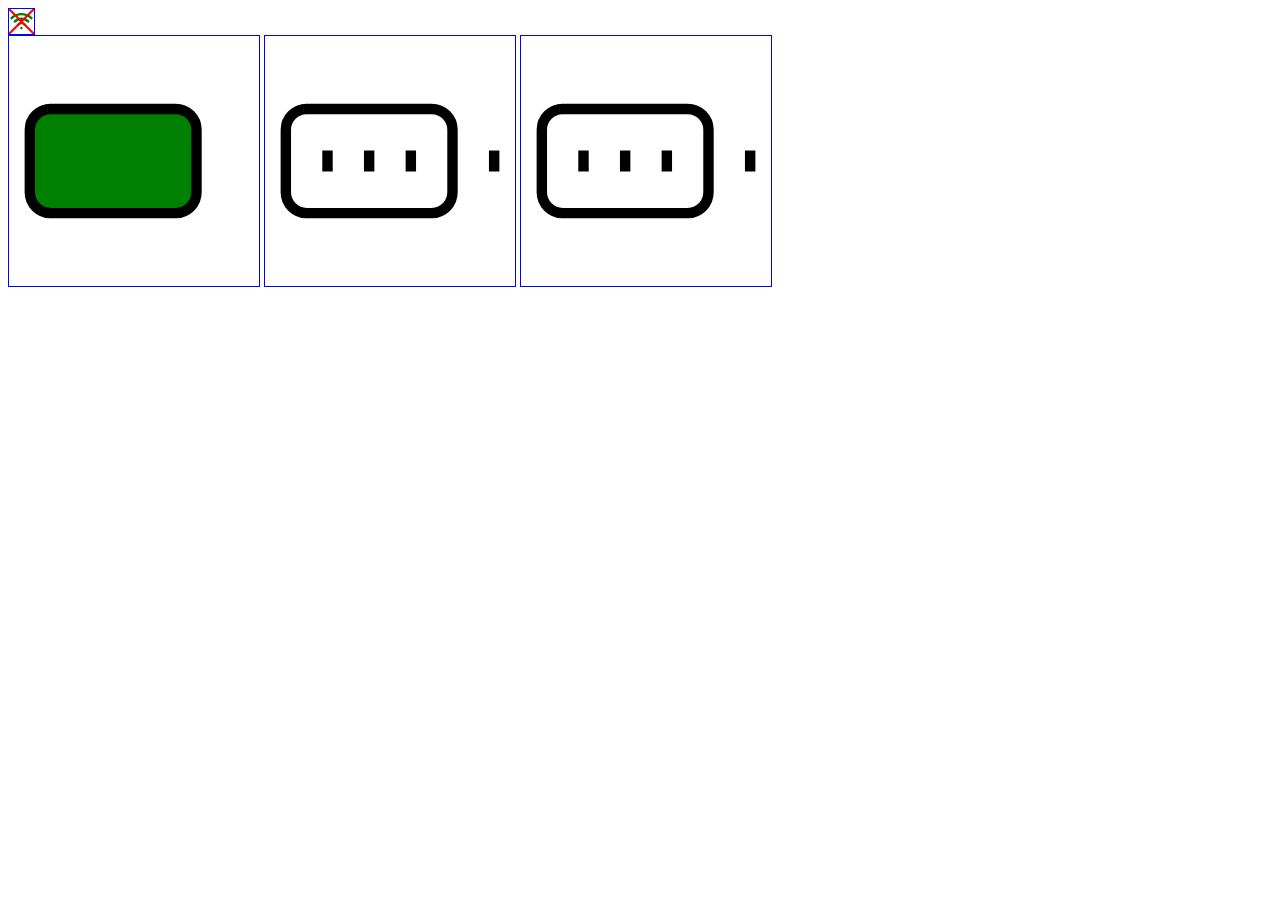
==== WiFi_Icon.html @ 245d0821 "svg icons" ====
<html>
    <body>
    <svg class="icon-signal-strength" style="height: 25px;width: 25px; border: 1px solid blue;"
    xmlns="http://www.w3.org/2000/svg" viewBox="0 0 24 24" fill="green" stroke-width="4">
    <path class="bar3" d="M1.371 8.143 c5.858-5.857 15.356-5.857 21.214 0 a.75.75 0 0 1 0 1.061l-.53.53 a.75.75 0 0 1-1.061 0 c-4.98-4.979-13.053-4.979-18.032 0 a.75.75 0 0 1-1.06 0l-.53-.53 a.75.75 0 0 1 0-1.06" />
    <path class="bar2" d="M4.582 11.300 c4.1-4.1 10.749-4.1 14.85 0 a.75.75 0 0 1 0 1.061l-.53.53 a.75.75 0 0 1-1.062 0 a8.25 8.25 0 0 0-11.667 0 a.75.75 0 0 1-1.06 0l-.53-.53a.75.75 0 0 1 0-1.06" />
    <path class="bar1" d="M7.754 14.482 a6 6 0 0 1 8.486 0 a.75.75 0 0 1 0 1.061l-.53.53 a.75.75 0 0 1-1.061 0 a3.75 3.75 0 0 0-5.304 0 a.75.75 0 0 1-1.06 0 l-.53-.53 a.75.75 0 0 1 0-1.06" />
    <path class="bar0" d="M10.900 17.682 a1.5 1.5 0 0 1 2.122 0 a.75.75 0 0 1 0 1.061l-.53.53 a.75.75 0 0 1-1.061 0 l-.53-.53 a.75.75 0 0 1 0-1.06" />
    <path class="cross_out" stroke-width="2" stroke="red" d="M0 0 L24 24 M0 24 L24 0" />
  </svg>
  <br />

  <svg class="icon-signal-strength" style="height: 250px;width: 250px; border: 1px solid blue;"
  xmlns="http://www.w3.org/2000/svg" viewBox="0 0 24 24" fill="green" stroke-width="1"
  fill="none"
  stroke="currentColor"
  strokeLinecap="round"
  strokeLinejoin="round"
  viewBox="0 0 24 24"
>
  <path d="M4 7 H16 A2 2 0 0 1 18 9 V15 A2 2 0 0 1 16 17 H4 A2 2 0 0 1 2 15 V9 A2 2 0 0 1 4 7 z" />
  <xpath d="M22 11v2M6 11v2M10 11v2M14 11v2" />
</svg>

<svg class="svg-icon battery-level" style="height: 250px;width: 250px; border: 1px solid blue;"
fill="none"
stroke="currentColor"
strokeLinecap="round"
strokeLinejoin="round"
strokeWidth={2}
viewBox="0 0 24 24"
height="1em"
width="1em"
{...props}
>
<path d="M4 7 H16 A2 2 0 0 1 18 9 V15 A2 2 0 0 1 16 17 H4 A2 2 0 0 1 2 15 V9 A2 2 0 0 1 4 7 z" />
<path d="M22 11v2M6 11v2M10 11v2M14 11v2" />
</svg>
    </body>
</html>


    <svg class="svg-icon battery-level" style="height: 250px;width: 250px; border: 1px solid blue;"
      fill="none"
      stroke="currentColor"
      strokeLinecap="round"
      strokeLinejoin="round"
      strokeWidth={2}
      viewBox="0 0 24 24"
      height="1em"
      width="1em"
      {...props}
    >
      <path d="M4 7 H16 A2 2 0 0 1 18 9 V15 A2 2 0 0 1 16 17 H4 A2 2 0 0 1 2 15 V9 A2 2 0 0 1 4 7 z" />
      <path d="M22 11v2M6 11v2M10 11v2M14 11v2" />
    </svg>
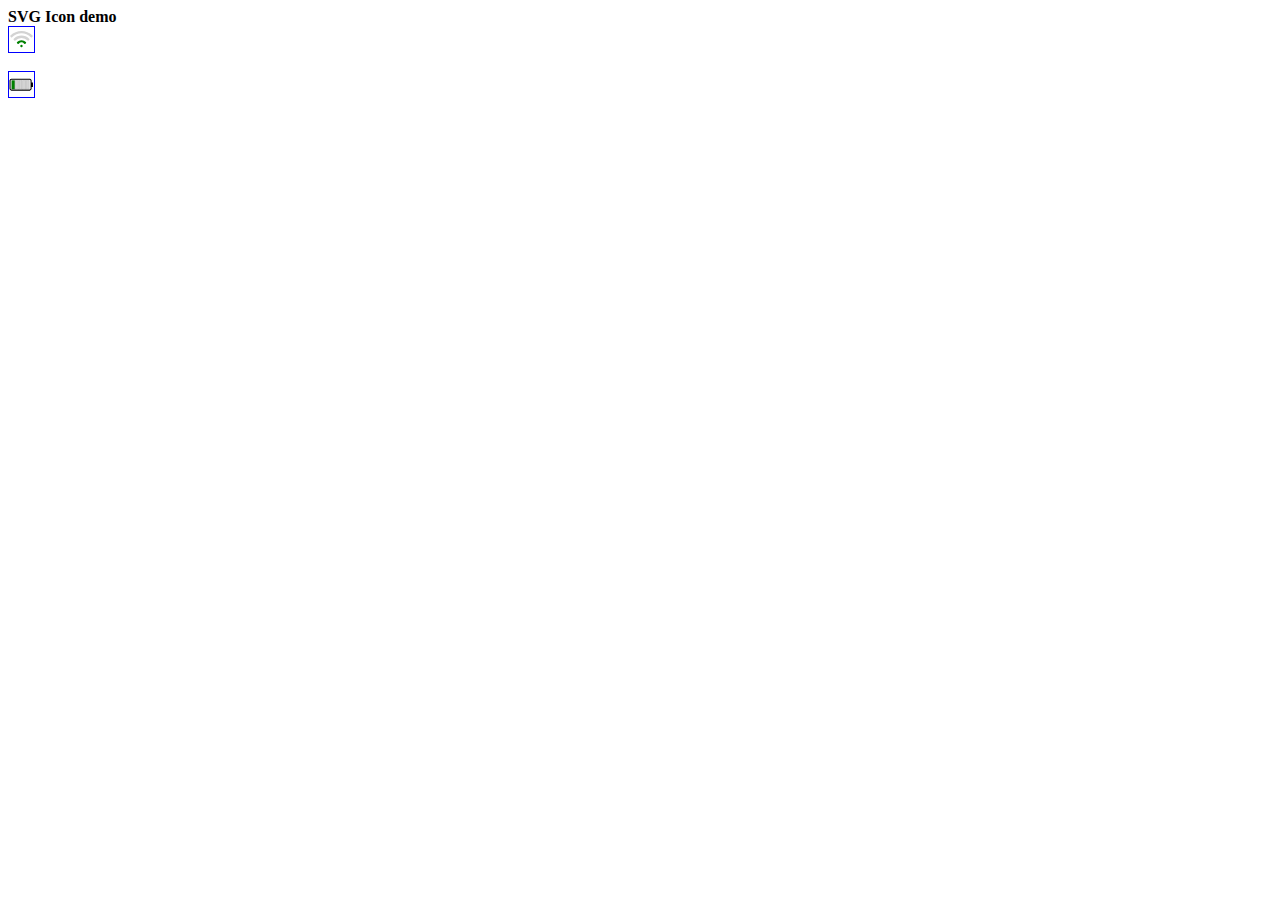
==== commit 30af3dbd: "SVG CSS styling" ====
--- a/WiFi_Icon.html
+++ b/WiFi_Icon.html
@@ -1,60 +1,63 @@
 <html>
+  <head>
+  <style>
+    .icon {
+      height: 25px;width: 25px; border: 1px solid blue; display: block;
+    }
+    icon-signal {
+      --bar-on-color: green;
+      --bar-off-color: lightgrey;
+      --cross-out-color: red;
+    }
+
+    icon-battery {
+      --bar-on-color: green;
+      --bar-off-color: lightgrey;
+      --cross-out-color: red;
+      --outline-color: black;
+    }
+
+    icon-signal .bars {fill:var(--bar-off-color,lightgrey); }
+    icon-signal .bar1 {fill: var(--bar-on-color) }
+    icon-signal .bar0 {fill: var(--bar-on-color) }
+    icon-signal .cross-out {fill: var(--cross-out-color,red); display: none;}
+
+    icon-battery .outline {stroke:var(--outline-color,black); fill:none;}
+    icon-battery .bars {stroke:var(--outline-color,black);stroke-width:0.1;fill:var(--bar-off-color,lightgrey); }
+    icon-battery .bar0 {fill:var(--bar-on-color); }
+    icon-battery .cross-out {display: none; stroke:var(--cross-out-color,red); stroke-width:2; stroke-linecap: round;}
+  </style>
+  </head>
     <body>
-    <svg class="icon-signal-strength" style="height: 25px;width: 25px; border: 1px solid blue;"
-    xmlns="http://www.w3.org/2000/svg" viewBox="0 0 24 24" fill="green" stroke-width="4">
-    <path class="bar3" d="M1.371 8.143 c5.858-5.857 15.356-5.857 21.214 0 a.75.75 0 0 1 0 1.061l-.53.53 a.75.75 0 0 1-1.061 0 c-4.98-4.979-13.053-4.979-18.032 0 a.75.75 0 0 1-1.06 0l-.53-.53 a.75.75 0 0 1 0-1.06" />
-    <path class="bar2" d="M4.582 11.300 c4.1-4.1 10.749-4.1 14.85 0 a.75.75 0 0 1 0 1.061l-.53.53 a.75.75 0 0 1-1.062 0 a8.25 8.25 0 0 0-11.667 0 a.75.75 0 0 1-1.06 0l-.53-.53a.75.75 0 0 1 0-1.06" />
-    <path class="bar1" d="M7.754 14.482 a6 6 0 0 1 8.486 0 a.75.75 0 0 1 0 1.061l-.53.53 a.75.75 0 0 1-1.061 0 a3.75 3.75 0 0 0-5.304 0 a.75.75 0 0 1-1.06 0 l-.53-.53 a.75.75 0 0 1 0-1.06" />
-    <path class="bar0" d="M10.900 17.682 a1.5 1.5 0 0 1 2.122 0 a.75.75 0 0 1 0 1.061l-.53.53 a.75.75 0 0 1-1.061 0 l-.53-.53 a.75.75 0 0 1 0-1.06" />
-    <path class="cross_out" stroke-width="2" stroke="red" d="M0 0 L24 24 M0 24 L24 0" />
+      <b>SVG Icon demo</b><br>
+    <icon-signal data-bars="3" class="icon">
+    <svg viewBox="0 0 24 24" >
+      <g class="bars">
+      <path class="bar3" d="M1.371 8.143 c5.858 -5.857 15.356 -5.857 21.214 0 a0.75 0.75 0 0 1 0 1.061 l-0.53 0.53 a0.75 0.75 0 0 1 -1.061 0 c-4.98 -4.979 -13.053 -4.979 -18.032 0 a0.75 0.75 0 0 1 -1.06 0 l-0.53 -0.53 a0.75 0.75 0 0 1 0 -1.06" />
+      <path class="bar2" d="M4.582 11.300 c4.1 -4.1 10.749 -4.1 14.85 0 a0.75 0.75 0 0 1 0 1.061 l-0.53 0.53 a0.75 0.75 0 0 1 -1.062 0 a8.25 8.25 0 0 0 -11.667 0 a.75.75 0 0 1 -1.06 0 l-0.53-0.53 a0.75 0.75 0 0 1 0 -1.06" />
+      <path class="bar1" d="M7.754 14.482 a6 6 0 0 1 8.486 0 a0.75 0.75 0 0 1 0 1.061 l-0.53 0.53 a0.75 0.75 0 0 1 -1.061 0 a3.75 3.75 0 0 0 -5.304 0 a0.75 0.75 0 0 1-1.06 0 l-0.53 -0.53 a0.75 0.75 0 0 1 0 -1.06" />
+      <path class="bar0" d="M10.900 17.682 a1.5 1.5 0 0 1 2.122 0 a0.75 0.75 0 0 1 0 1.061 l-0.53 0.53 a0.75 0.75 0 0 1 -1.061 0 l -0.53 -0.53 a0.75 0.75 0 0 1 0 -1.06" />
+    </g>
+    <g class="cross-out">
+      <path  d="M2.1 23.3 L23.3 2.1 a0.75 0.75 0 0 0 -1.2 -1.2 L0.9 22.1 a0.75 0.75 0 0 0 1.2 1.2" />
+      <path  d="M2.1 0.7 L23 22 a0.75 0.75 0 0 1 -1.2 1.2 L 1 2 a0.75 0.75 0 0 1 1.2 -1.2 " />
+    </g>
   </svg>
+  </icon-signal>
   <br />
 
-  <svg class="icon-signal-strength" style="height: 250px;width: 250px; border: 1px solid blue;"
-  xmlns="http://www.w3.org/2000/svg" viewBox="0 0 24 24" fill="green" stroke-width="1"
-  fill="none"
-  stroke="currentColor"
-  strokeLinecap="round"
-  strokeLinejoin="round"
-  viewBox="0 0 24 24"
->
-  <path d="M4 7 H16 A2 2 0 0 1 18 9 V15 A2 2 0 0 1 16 17 H4 A2 2 0 0 1 2 15 V9 A2 2 0 0 1 4 7 z" />
-  <xpath d="M22 11v2M6 11v2M10 11v2M14 11v2" />
-</svg>
-
-<svg class="svg-icon battery-level" style="height: 250px;width: 250px; border: 1px solid blue;"
-fill="none"
-stroke="currentColor"
-strokeLinecap="round"
-strokeLinejoin="round"
-strokeWidth={2}
-viewBox="0 0 24 24"
-height="1em"
-width="1em"
-{...props}
->
-<path d="M4 7 H16 A2 2 0 0 1 18 9 V15 A2 2 0 0 1 16 17 H4 A2 2 0 0 1 2 15 V9 A2 2 0 0 1 4 7 z" />
-<path d="M22 11v2M6 11v2M10 11v2M14 11v2" />
-</svg>
-    </body>
-</html>
-
-
-    <svg class="svg-icon battery-level" style="height: 250px;width: 250px; border: 1px solid blue;"
-      fill="none"
-      stroke="currentColor"
-      strokeLinecap="round"
-      strokeLinejoin="round"
-      strokeWidth={2}
-      viewBox="0 0 24 24"
-      height="1em"
-      width="1em"
-      {...props}
-    >
-      <path d="M4 7 H16 A2 2 0 0 1 18 9 V15 A2 2 0 0 1 16 17 H4 A2 2 0 0 1 2 15 V9 A2 2 0 0 1 4 7 z" />
-      <path d="M22 11v2M6 11v2M10 11v2M14 11v2" />
+    <icon-battery data-bars="3" class="icon">
+    <svg viewBox="0 0 24 24">
+      <path class="outline" fill="none" d="M2 7 H20 a2 2 0 0 1 1.2 1.2 v8 a2 2 0 0 1 -1.2 1.2 h-17.8 a2 2 0 0 1 -1.2 -1.2 v-8 a2 2 0 0 1 1.2 -1.2 z M22 10 v4 h0.5 v-4" />
+      <g class="bars">
+        <path class="bar0" d="M2.5 8 v8.5 h3 v-8.5 z " />
+        <path class="bar1" d="M6 8 v8.5 h3 v-8.5 z" />
+        <path class="bar2" d="M9.5 8 v8.5 h3 v-8.5 z" />
+        <path class="bar3" d="M13 8 v8.5 h3 v-8.5 z" />
+        <path class="bar4" d="M16.5 8 v8.5 h3 v-8.5 z" />
+      </g>
+      <path class="cross-out" d="M2 4 L22 20 M22 4 L2 20" />
     </svg>
-
-
-
-
+  </icon-battery>
+  </body>
+</html>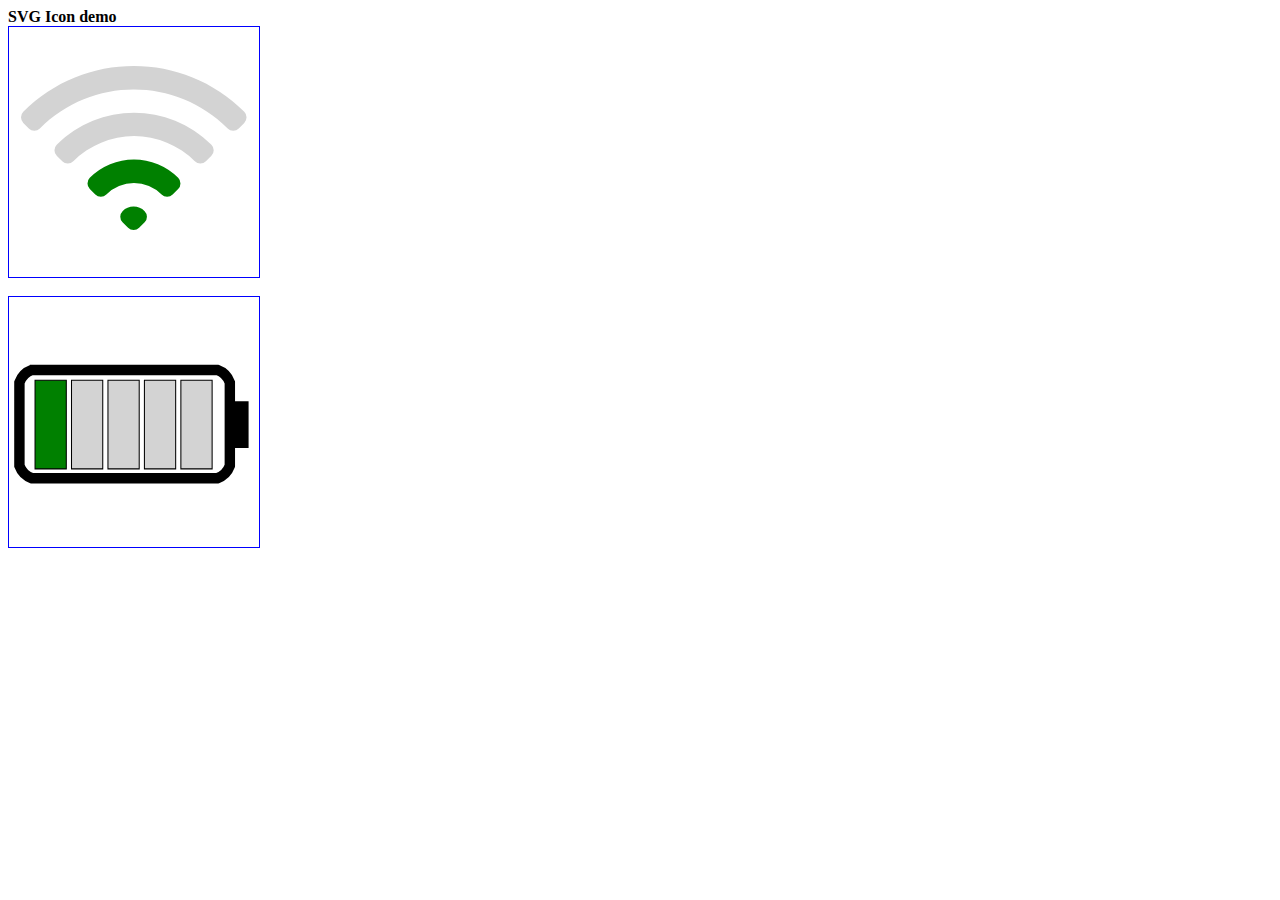
==== commit e00ab0bf: "Added css sytling for cross outs" ====
--- a/WiFi_Icon.html
+++ b/WiFi_Icon.html
@@ -2,7 +2,7 @@
   <head>
   <style>
     .icon {
-      height: 25px;width: 25px; border: 1px solid blue; display: block;
+      height: 250px;width: 250px; border: 1px solid blue; display: block;
     }
     icon-signal {
       --bar-on-color: green;
@@ -18,14 +18,15 @@
     }
 
     icon-signal .bars {fill:var(--bar-off-color,lightgrey); }
-    icon-signal .bar1 {fill: var(--bar-on-color) }
-    icon-signal .bar0 {fill: var(--bar-on-color) }
-    icon-signal .cross-out {fill: var(--cross-out-color,red); display: none;}
+    icon-signal .bars .on {fill: var(--bar-on-color, green) }
+    icon-signal .cross-out {display: none;}
+    icon-signal .cross-out.on  {fill:var(--cross-out-color,red); display:block;}
 
     icon-battery .outline {stroke:var(--outline-color,black); fill:none;}
     icon-battery .bars {stroke:var(--outline-color,black);stroke-width:0.1;fill:var(--bar-off-color,lightgrey); }
-    icon-battery .bar0 {fill:var(--bar-on-color); }
-    icon-battery .cross-out {display: none; stroke:var(--cross-out-color,red); stroke-width:2; stroke-linecap: round;}
+    icon-battery .bars .on {fill:var(--bar-on-color,green); }
+    xicon-battery .cross-out {display: none;}
+    icon-battery .cross-out.on {display: block; stroke:var(--cross-out-color,red); stroke-width:2; stroke-linecap: round;}
   </style>
   </head>
     <body>
@@ -33,29 +34,32 @@
     <icon-signal data-bars="3" class="icon">
     <svg viewBox="0 0 24 24" >
       <g class="bars">
+        <!-- add class="barx on" to show a bar -->
       <path class="bar3" d="M1.371 8.143 c5.858 -5.857 15.356 -5.857 21.214 0 a0.75 0.75 0 0 1 0 1.061 l-0.53 0.53 a0.75 0.75 0 0 1 -1.061 0 c-4.98 -4.979 -13.053 -4.979 -18.032 0 a0.75 0.75 0 0 1 -1.06 0 l-0.53 -0.53 a0.75 0.75 0 0 1 0 -1.06" />
       <path class="bar2" d="M4.582 11.300 c4.1 -4.1 10.749 -4.1 14.85 0 a0.75 0.75 0 0 1 0 1.061 l-0.53 0.53 a0.75 0.75 0 0 1 -1.062 0 a8.25 8.25 0 0 0 -11.667 0 a.75.75 0 0 1 -1.06 0 l-0.53-0.53 a0.75 0.75 0 0 1 0 -1.06" />
-      <path class="bar1" d="M7.754 14.482 a6 6 0 0 1 8.486 0 a0.75 0.75 0 0 1 0 1.061 l-0.53 0.53 a0.75 0.75 0 0 1 -1.061 0 a3.75 3.75 0 0 0 -5.304 0 a0.75 0.75 0 0 1-1.06 0 l-0.53 -0.53 a0.75 0.75 0 0 1 0 -1.06" />
-      <path class="bar0" d="M10.900 17.682 a1.5 1.5 0 0 1 2.122 0 a0.75 0.75 0 0 1 0 1.061 l-0.53 0.53 a0.75 0.75 0 0 1 -1.061 0 l -0.53 -0.53 a0.75 0.75 0 0 1 0 -1.06" />
+      <path class="bar1 on" d="M7.754 14.482 a6 6 0 0 1 8.486 0 a0.75 0.75 0 0 1 0 1.061 l-0.53 0.53 a0.75 0.75 0 0 1 -1.061 0 a3.75 3.75 0 0 0 -5.304 0 a0.75 0.75 0 0 1-1.06 0 l-0.53 -0.53 a0.75 0.75 0 0 1 0 -1.06" />
+      <path class="bar0 on" d="M10.900 17.682 a1.5 1.5 0 0 1 2.122 0 a0.75 0.75 0 0 1 0 1.061 l-0.53 0.53 a0.75 0.75 0 0 1 -1.061 0 l -0.53 -0.53 a0.75 0.75 0 0 1 0 -1.06" />
     </g>
-    <g class="cross-out">
+    <!-- add class="cross-out on" to show cross out -->
+    <g class="cross-out ">
       <path  d="M2.1 23.3 L23.3 2.1 a0.75 0.75 0 0 0 -1.2 -1.2 L0.9 22.1 a0.75 0.75 0 0 0 1.2 1.2" />
       <path  d="M2.1 0.7 L23 22 a0.75 0.75 0 0 1 -1.2 1.2 L 1 2 a0.75 0.75 0 0 1 1.2 -1.2 " />
     </g>
   </svg>
   </icon-signal>
   <br />
-
-    <icon-battery data-bars="3" class="icon">
+  <icon-battery data-bars="3" class="icon">
     <svg viewBox="0 0 24 24">
       <path class="outline" fill="none" d="M2 7 H20 a2 2 0 0 1 1.2 1.2 v8 a2 2 0 0 1 -1.2 1.2 h-17.8 a2 2 0 0 1 -1.2 -1.2 v-8 a2 2 0 0 1 1.2 -1.2 z M22 10 v4 h0.5 v-4" />
       <g class="bars">
-        <path class="bar0" d="M2.5 8 v8.5 h3 v-8.5 z " />
+        <!-- add class="barx on" to show a bar -->
+        <path class="bar0 on" d="M2.5 8 v8.5 h3 v-8.5 z " />
         <path class="bar1" d="M6 8 v8.5 h3 v-8.5 z" />
         <path class="bar2" d="M9.5 8 v8.5 h3 v-8.5 z" />
         <path class="bar3" d="M13 8 v8.5 h3 v-8.5 z" />
         <path class="bar4" d="M16.5 8 v8.5 h3 v-8.5 z" />
       </g>
+      <!-- add class="cross-out on" to show cross out -->
       <path class="cross-out" d="M2 4 L22 20 M22 4 L2 20" />
     </svg>
   </icon-battery>
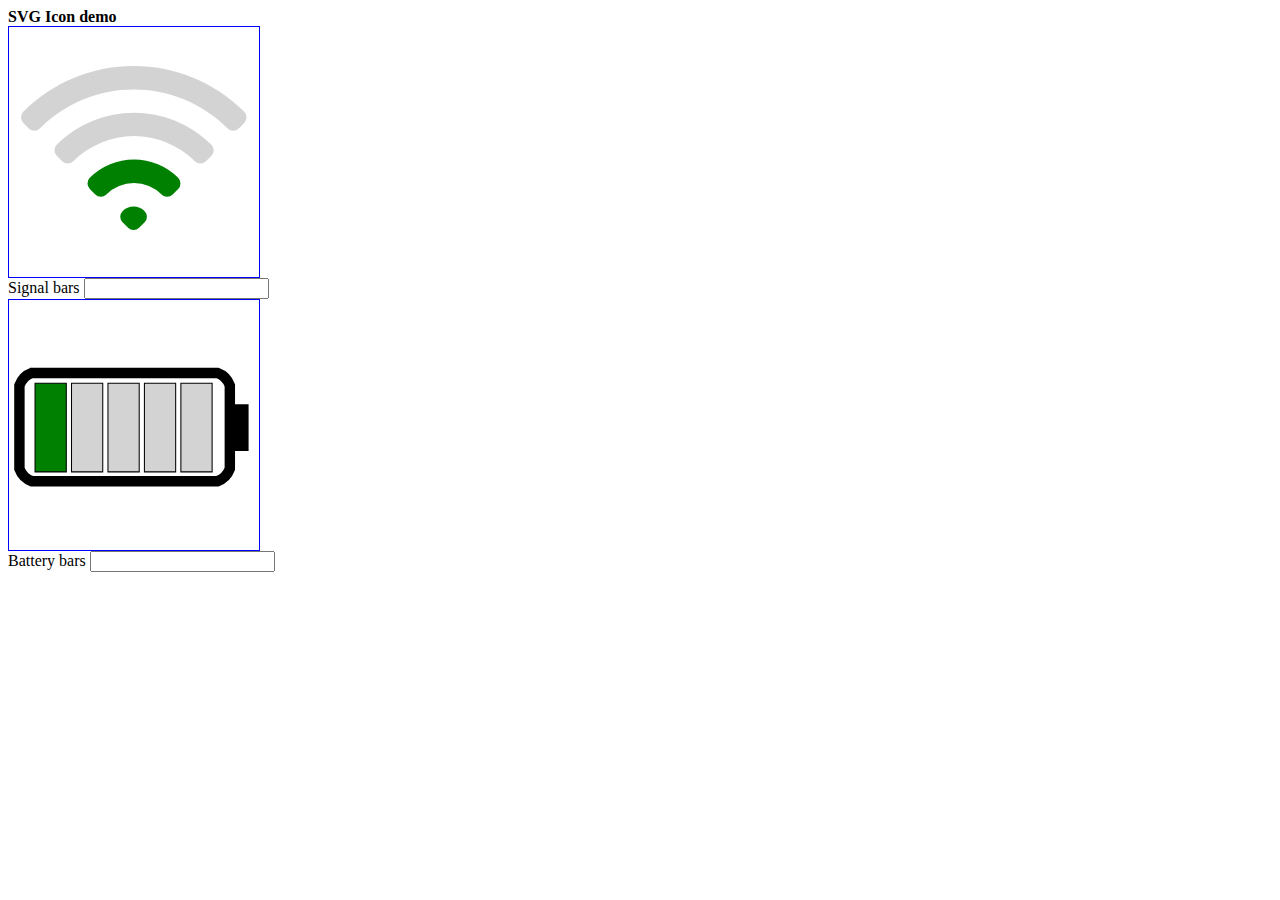
==== commit 5c96f9e5: "added javascript testing" ====
--- a/WiFi_Icon.html
+++ b/WiFi_Icon.html
@@ -1,5 +1,13 @@
 <html>
   <head>
+    <title>Ruru Icons</title>
+<script>
+window.onload = pageInit;
+function pageInit(){
+  zz = document.getElementsByTagName("icon-signal");
+  console.log(zz);
+}
+</script>
   <style>
     .icon {
       height: 250px;width: 250px; border: 1px solid blue; display: block;
@@ -47,6 +55,7 @@
     </g>
   </svg>
   </icon-signal>
+  <span>Signal bars&nbsp;</span><input id="signalInput">
   <br />
   <icon-battery data-bars="3" class="icon">
     <svg viewBox="0 0 24 24">
@@ -63,5 +72,6 @@
       <path class="cross-out" d="M2 4 L22 20 M22 4 L2 20" />
     </svg>
   </icon-battery>
+  <span>Battery bars&nbsp;</span><input id="batteryInput">
   </body>
 </html>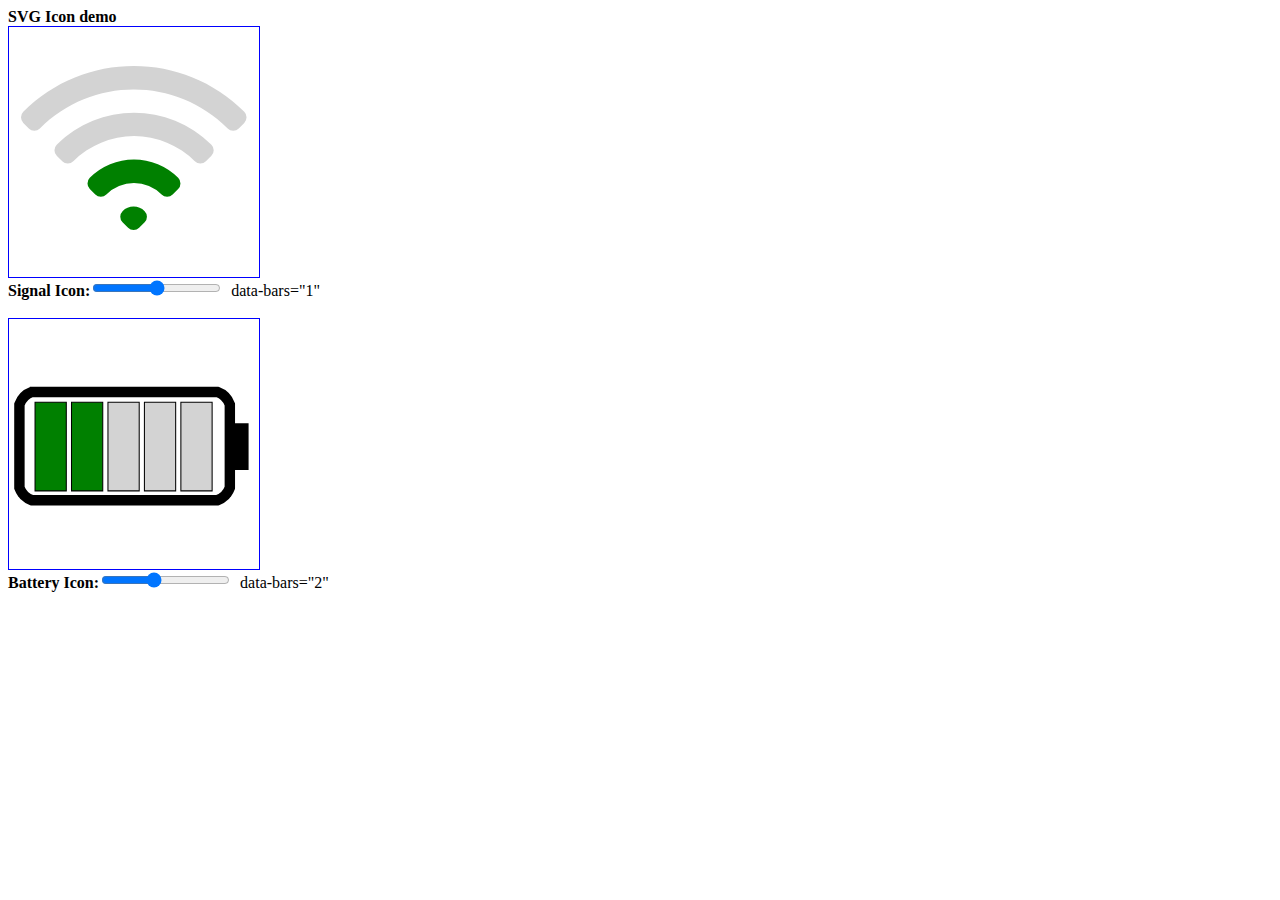
==== commit bab84adb: "Interactive Icon demo with javascript" ====
--- a/WiFi_Icon.html
+++ b/WiFi_Icon.html
@@ -4,8 +4,61 @@
 <script>
 window.onload = pageInit;
 function pageInit(){
-  zz = document.getElementsByTagName("icon-signal");
-  console.log(zz);
+  const oSignalIconTest =  document.getElementById("signalIconTest1");
+  oSignalIconTest.update = sigUpdate;
+  oSignalIconTest.update();
+
+  function sigUpdate(){
+    const sigLevel = this.dataset.bars;
+    const oCrossOut = this.getElementsByClassName('cross-out')[0];
+    const oBar0 = this.getElementsByClassName('bar0')[0];
+    const oBar1 = this.getElementsByClassName('bar1')[0];
+    const oBar2 = this.getElementsByClassName('bar2')[0];
+    const oBar3 = this.getElementsByClassName('bar3')[0];
+    if( sigLevel == 0 ) oCrossOut.classList.add('on'); else oCrossOut.classList.remove('on');
+    if( sigLevel >= 1 ) oBar0.classList.add('on'); else oBar0.classList.remove('on');
+    if( sigLevel >= 2 ) oBar1.classList.add('on'); else oBar1.classList.remove('on');
+    if( sigLevel >= 3 ) oBar2.classList.add('on'); else oBar2.classList.remove('on');
+    if( sigLevel >= 4 ) oBar3.classList.add('on'); else oBar3.classList.remove('on');
+  }
+
+  const oBatteryIconTest =  document.getElementById("batteryIconTest1");
+  oBatteryIconTest.update = batteryUpdate;
+  oBatteryIconTest.update();
+
+  function batteryUpdate(){
+    const battLevel = this.dataset.bars;
+    const oCrossOut = this.getElementsByClassName('cross-out')[0];
+    const oBar0 = this.getElementsByClassName('bar0')[0];
+    const oBar1 = this.getElementsByClassName('bar1')[0];
+    const oBar2 = this.getElementsByClassName('bar2')[0];
+    const oBar3 = this.getElementsByClassName('bar3')[0];
+    const oBar4 = this.getElementsByClassName('bar4')[0];
+    if( battLevel == 0 ) oCrossOut.classList.add('on'); else oCrossOut.classList.remove('on');
+    if( battLevel >= 1 ) oBar0.classList.add('on'); else oBar0.classList.remove('on');
+    if( battLevel >= 2 ) oBar1.classList.add('on'); else oBar1.classList.remove('on');
+    if( battLevel >= 3 ) oBar2.classList.add('on'); else oBar2.classList.remove('on');
+    if( battLevel >= 4 ) oBar3.classList.add('on'); else oBar3.classList.remove('on');
+    if( battLevel >= 5 ) oBar4.classList.add('on'); else oBar4.classList.remove('on');
+  }
+
+  document.getElementById("signalSlider").addEventListener('input',signalSlider);
+  function signalSlider(evt){
+    const signalLevel = this.value;
+    document.getElementById("signalValue").innerText = signalLevel;
+    const oSignalIcon = document.getElementById("signalIconTest1");
+    oSignalIcon.dataset.bars =  signalLevel;
+    oSignalIcon.update();
+  }
+
+  document.getElementById("batterySlider").addEventListener('input',batterySlider);
+  function batterySlider(evt){
+    const batteryLevel = this.value;
+    document.getElementById("batteryValue").innerText = batteryLevel;
+    const oBatteryIcon = document.getElementById("batteryIconTest1");
+    oBatteryIcon.dataset.bars =  batteryLevel;
+    oBatteryIcon.update();
+  }
 }
 </script>
   <style>
@@ -39,14 +92,14 @@
   </head>
     <body>
       <b>SVG Icon demo</b><br>
-    <icon-signal data-bars="3" class="icon">
+    <icon-signal data-bars="2" class="icon" id="signalIconTest1">
     <svg viewBox="0 0 24 24" >
       <g class="bars">
         <!-- add class="barx on" to show a bar -->
       <path class="bar3" d="M1.371 8.143 c5.858 -5.857 15.356 -5.857 21.214 0 a0.75 0.75 0 0 1 0 1.061 l-0.53 0.53 a0.75 0.75 0 0 1 -1.061 0 c-4.98 -4.979 -13.053 -4.979 -18.032 0 a0.75 0.75 0 0 1 -1.06 0 l-0.53 -0.53 a0.75 0.75 0 0 1 0 -1.06" />
       <path class="bar2" d="M4.582 11.300 c4.1 -4.1 10.749 -4.1 14.85 0 a0.75 0.75 0 0 1 0 1.061 l-0.53 0.53 a0.75 0.75 0 0 1 -1.062 0 a8.25 8.25 0 0 0 -11.667 0 a.75.75 0 0 1 -1.06 0 l-0.53-0.53 a0.75 0.75 0 0 1 0 -1.06" />
-      <path class="bar1 on" d="M7.754 14.482 a6 6 0 0 1 8.486 0 a0.75 0.75 0 0 1 0 1.061 l-0.53 0.53 a0.75 0.75 0 0 1 -1.061 0 a3.75 3.75 0 0 0 -5.304 0 a0.75 0.75 0 0 1-1.06 0 l-0.53 -0.53 a0.75 0.75 0 0 1 0 -1.06" />
-      <path class="bar0 on" d="M10.900 17.682 a1.5 1.5 0 0 1 2.122 0 a0.75 0.75 0 0 1 0 1.061 l-0.53 0.53 a0.75 0.75 0 0 1 -1.061 0 l -0.53 -0.53 a0.75 0.75 0 0 1 0 -1.06" />
+      <path class="bar1" d="M7.754 14.482 a6 6 0 0 1 8.486 0 a0.75 0.75 0 0 1 0 1.061 l-0.53 0.53 a0.75 0.75 0 0 1 -1.061 0 a3.75 3.75 0 0 0 -5.304 0 a0.75 0.75 0 0 1-1.06 0 l-0.53 -0.53 a0.75 0.75 0 0 1 0 -1.06" />
+      <path class="bar0" d="M10.900 17.682 a1.5 1.5 0 0 1 2.122 0 a0.75 0.75 0 0 1 0 1.061 l-0.53 0.53 a0.75 0.75 0 0 1 -1.061 0 l -0.53 -0.53 a0.75 0.75 0 0 1 0 -1.06" />
     </g>
     <!-- add class="cross-out on" to show cross out -->
     <g class="cross-out ">
@@ -55,14 +108,14 @@
     </g>
   </svg>
   </icon-signal>
-  <span>Signal bars&nbsp;</span><input id="signalInput">
-  <br />
-  <icon-battery data-bars="3" class="icon">
+  <b>Signal Icon:</b><input type="range" min="0" max="4" value="2" id="signalSlider">&nbsp;
+  data-bars=&quot;<span id="signalValue">1</span>&quot;<br /><br />
+  <icon-battery data-bars="2" class="icon" id="batteryIconTest1">
     <svg viewBox="0 0 24 24">
       <path class="outline" fill="none" d="M2 7 H20 a2 2 0 0 1 1.2 1.2 v8 a2 2 0 0 1 -1.2 1.2 h-17.8 a2 2 0 0 1 -1.2 -1.2 v-8 a2 2 0 0 1 1.2 -1.2 z M22 10 v4 h0.5 v-4" />
       <g class="bars">
         <!-- add class="barx on" to show a bar -->
-        <path class="bar0 on" d="M2.5 8 v8.5 h3 v-8.5 z " />
+        <path class="bar0" d="M2.5 8 v8.5 h3 v-8.5 z " />
         <path class="bar1" d="M6 8 v8.5 h3 v-8.5 z" />
         <path class="bar2" d="M9.5 8 v8.5 h3 v-8.5 z" />
         <path class="bar3" d="M13 8 v8.5 h3 v-8.5 z" />
@@ -72,6 +125,7 @@
       <path class="cross-out" d="M2 4 L22 20 M22 4 L2 20" />
     </svg>
   </icon-battery>
-  <span>Battery bars&nbsp;</span><input id="batteryInput">
+  <b>Battery Icon:</b><input type="range" min="0" max="5" value="2" id="batterySlider">&nbsp;
+  data-bars=&quot;<span id="batteryValue">2</span>&quot;<br /><br />
   </body>
 </html>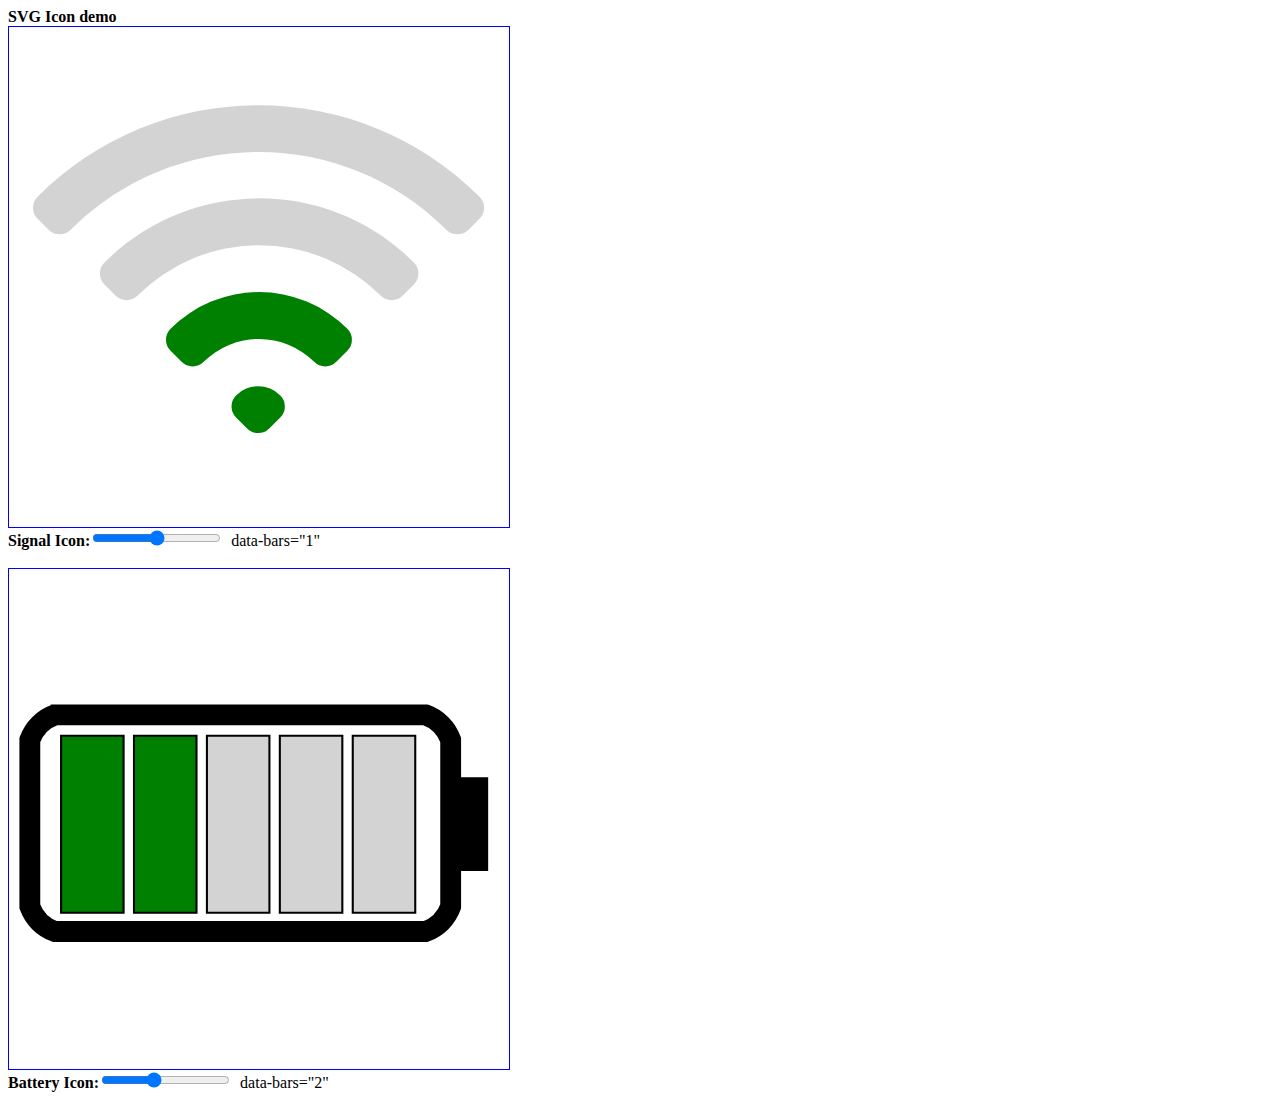
==== commit 551476b0: "cleaned up SVG signal cross out" ====
--- a/WiFi_Icon.html
+++ b/WiFi_Icon.html
@@ -63,7 +63,7 @@
 </script>
   <style>
     .icon {
-      height: 250px;width: 250px; border: 1px solid blue; display: block;
+      height: 500px;width: 500px; border: 1px solid blue; display: block;
     }
     icon-signal {
       --bar-on-color: green;
@@ -80,8 +80,8 @@
 
     icon-signal .bars {fill:var(--bar-off-color,lightgrey); }
     icon-signal .bars .on {fill: var(--bar-on-color, green) }
-    icon-signal .cross-out {display: none;}
-    icon-signal .cross-out.on  {fill:var(--cross-out-color,red); display:block;}
+    icon-signal .cross-out {stroke:var(--cross-out-color,red); stroke-width:2; stroke-linecap: round; display: none;}
+    icon-signal .cross-out.on {display:block;}
 
     icon-battery .outline {stroke:var(--outline-color,black); fill:none;}
     icon-battery .bars {stroke:var(--outline-color,black);stroke-width:0.1;fill:var(--bar-off-color,lightgrey); }
@@ -102,10 +102,7 @@
       <path class="bar0" d="M10.900 17.682 a1.5 1.5 0 0 1 2.122 0 a0.75 0.75 0 0 1 0 1.061 l-0.53 0.53 a0.75 0.75 0 0 1 -1.061 0 l -0.53 -0.53 a0.75 0.75 0 0 1 0 -1.06" />
     </g>
     <!-- add class="cross-out on" to show cross out -->
-    <g class="cross-out ">
-      <path  d="M2.1 23.3 L23.3 2.1 a0.75 0.75 0 0 0 -1.2 -1.2 L0.9 22.1 a0.75 0.75 0 0 0 1.2 1.2" />
-      <path  d="M2.1 0.7 L23 22 a0.75 0.75 0 0 1 -1.2 1.2 L 1 2 a0.75 0.75 0 0 1 1.2 -1.2 " />
-    </g>
+    <path class="cross-out" d="M2.5 2.5 L21.5 21.5 M2.5 21.5 L21.5 2.5" />
   </svg>
   </icon-signal>
   <b>Signal Icon:</b><input type="range" min="0" max="4" value="2" id="signalSlider">&nbsp;
